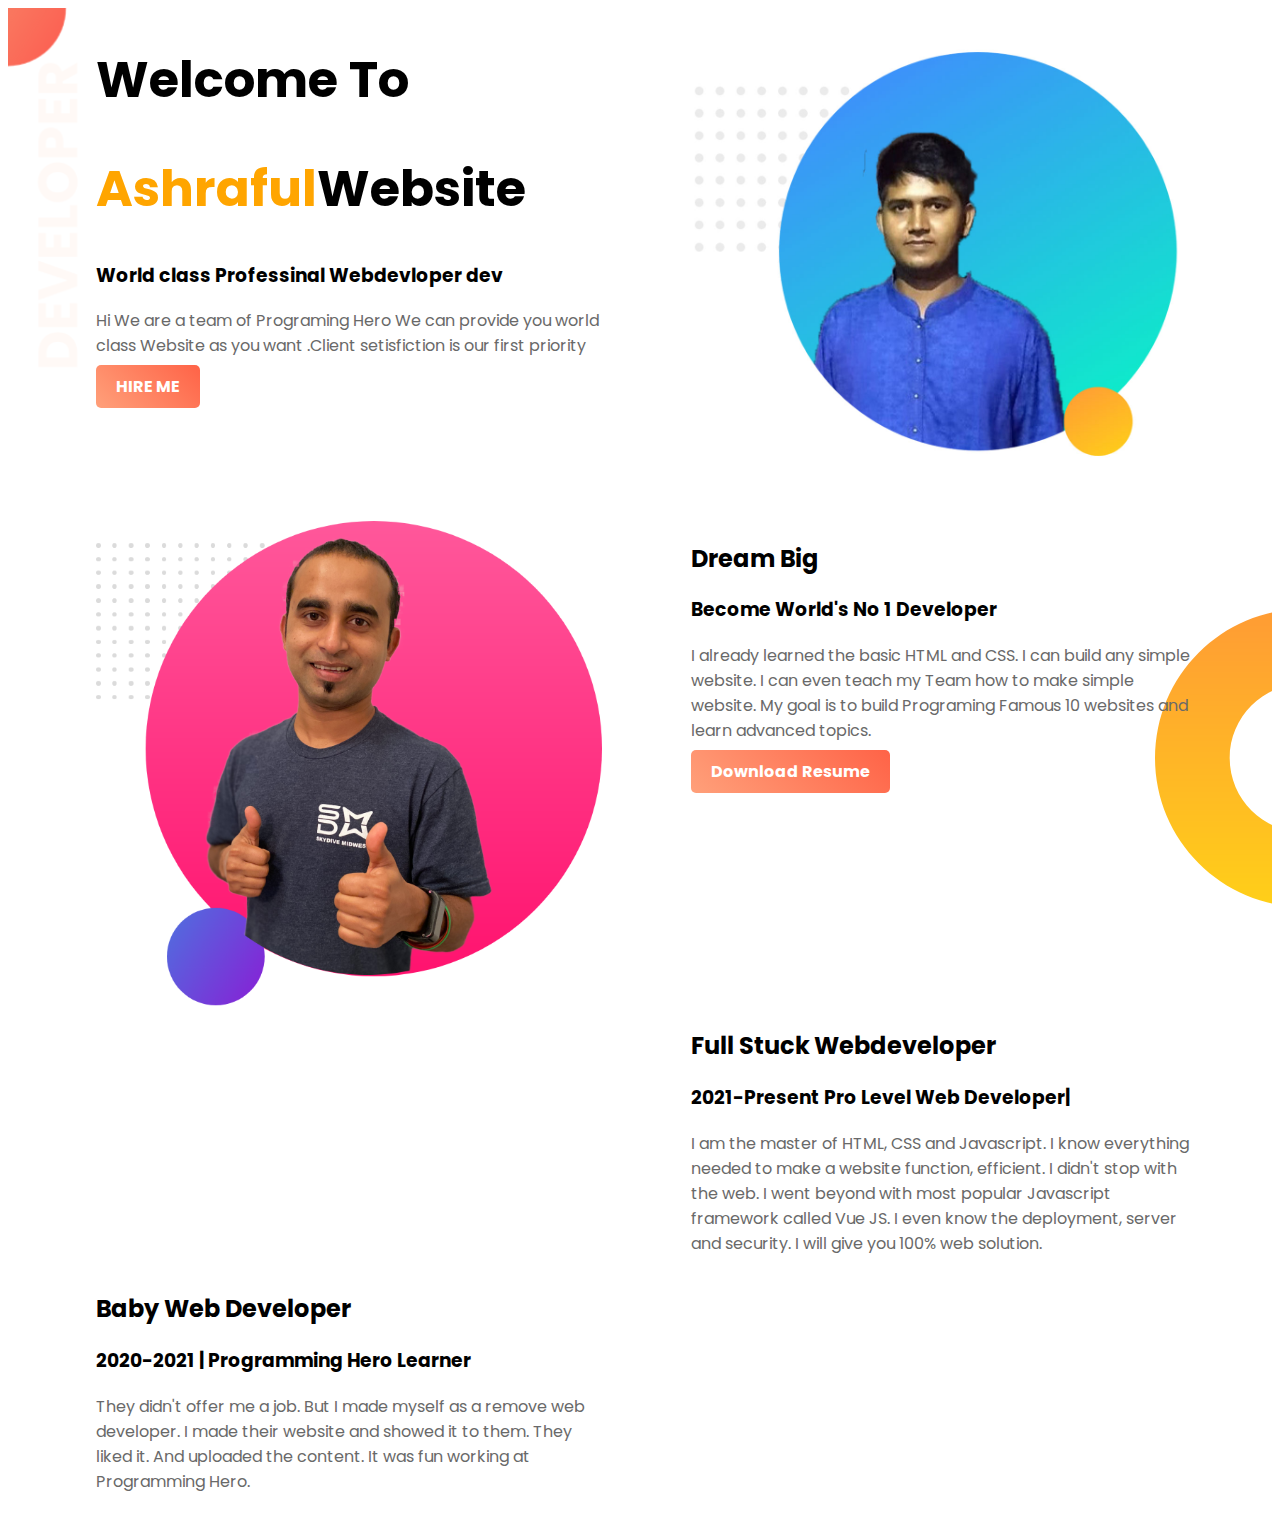
==== index.html @ f67cacfa "commit massage" ====
<!DOCTYPE html>
<html lang="en">
<head>
    <meta charset="UTF-8">
    <meta name="viewport" content="width=device-width, initial-scale=1.0">
    <title>Ashraful Islam Webdeveloper</title>
    <link rel="preconnect" href="https://fonts.gstatic.com">
<link href="https://fonts.googleapis.com/css2?family=Poppins:wght@200&display=swap" rel="stylesheet">
    <link rel="stylesheet" href="style.css">
</head>
<body>
<section class="top-banner">
    <div class="half-width">
    <h1>Welcome To</h1>
    <h1> <span class="orange-highlight">Ashraful</span>Website</h1>
    <h3>World class Professinal Webdevloper dev</h3>
    <p>Hi We are a team of Programing Hero We can provide you world class Website as you want .Client setisfiction is our first priority </p> 
    <a class="link-button"terget="_blank"href="https://www.fiverr.com/web_expert20?up_rollout=true">HIRE ME</a>
    </div>
    <div class="half-width">
        <img src="images/img1.jpg"alt="">
    </div>
      
</section>
<section class="dream-area">
    <div class="half-width">
        <img src="images/jhankar2.png" alt="">

    </div>
    <div class="half-width">
        <h2>Dream Big</h2>
        <h3>Become World's No 1 Developer</h3>
        <p>I already learned the basic HTML and CSS. I can build any simple website. I can even teach my Team how to make simple website. My goal is to build Programing Famous 10 websites and learn advanced topics.</p>
        <a class="link-button"target="_blank" href="https://twitter.com/webexpert201">Download Resume</a>

    </div>

</section>
<section class="experience-area">
    <div class="half-width">
        <h2>Full Stuck Webdeveloper</h2>
        <h3>2021-Present Pro Level Web Developer|</h3>
        <p>I am the master of HTML, CSS and Javascript. I know everything needed to make a website function, efficient. I didn't stop with the web. I went beyond with most popular Javascript framework called Vue JS. I even know the deployment, server and security. I will give you 100% web solution.</p>
    </div>
    <div class="half-width">
        <h2>Baby Web Developer</h2>
        <h3>2020-2021 | Programming Hero Learner</h3>
        <p>They didn't offer me a job. But I made myself as a remove web developer. I made their website and showed it to them. They liked it. And uploaded the content. It was fun working at Programming Hero.</p>
    </div>
    

</section>
    

</body>
</html>
---- style.css ----
body{
    font-family: 'Poppins', sans-serif;
}
h1{
    font-size: 50px;
}
.h2{
    font-size: 40px;
}
p{
    color: dimgray;
}
.orange-highlight{
color:orange;
}
.half-width{
    float: left;
    width:40%;
    
    margin-left: 5%;
    padding-left: 2%;
}
.half-width img{
    width:100%
}
.top-banner{
  
    background-image: url("images/top-banner.png");
    background-repeat: no-repeat;
}
section{
    height:500px;
    padding-bottom: 150;
}
.link-button{
    text-decoration: none;
    background-image:linear-gradient(45deg, lightsalmon, tomato);
    padding: 10px 20px;
    border-radius: 5px;
    color: white;
    font-weight: 700;
}
.dream-area{
    background-image: url("images/dream-bg.png");
    background-repeat: no-repeat;
    background-position: right;
}
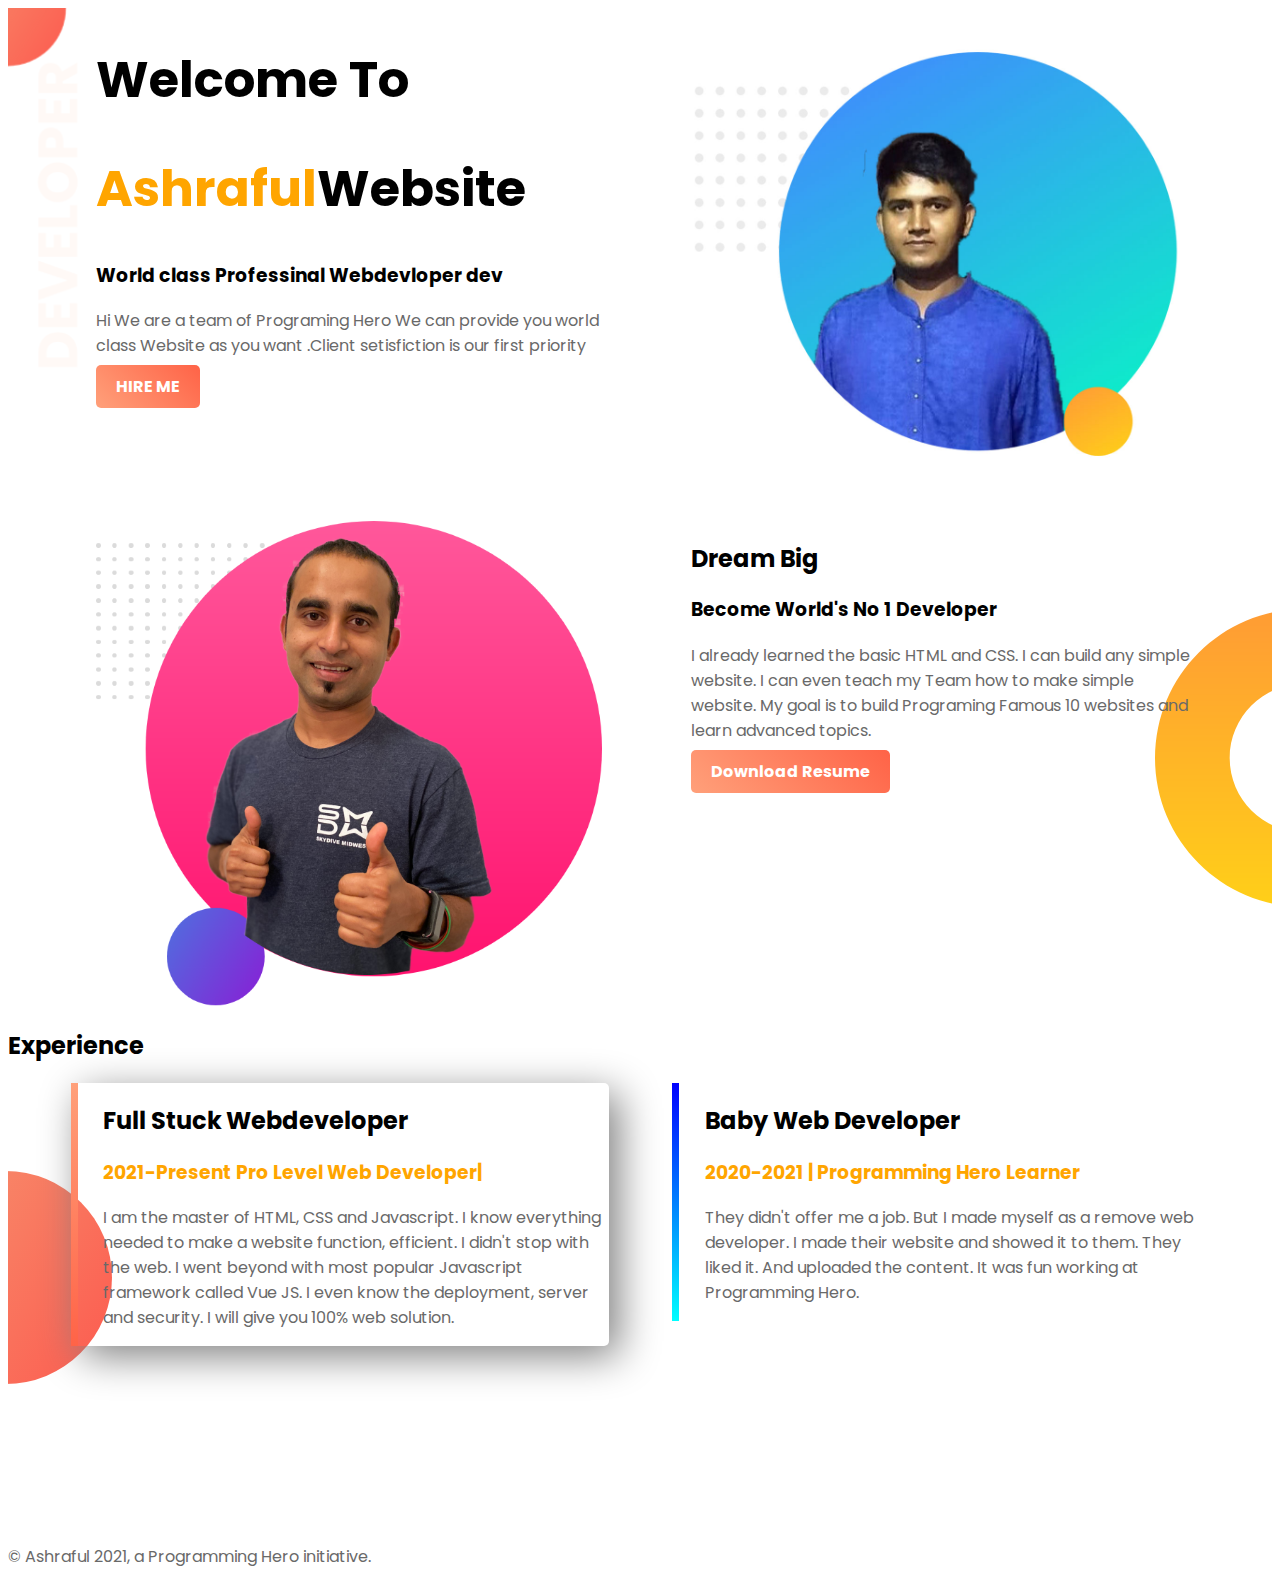
==== commit 0f9d2f15: "commit massage" ====
--- a/index.html
+++ b/index.html
@@ -37,20 +37,23 @@
 
 </section>
 <section class="experience-area">
-    <div class="half-width">
+    <h2>Experience</h2>
+    <div id="full-stuck" class="half-width single-experience">
         <h2>Full Stuck Webdeveloper</h2>
-        <h3>2021-Present Pro Level Web Developer|</h3>
+        <h3 class="orange-highlight">2021-Present Pro Level Web Developer|</h3>
         <p>I am the master of HTML, CSS and Javascript. I know everything needed to make a website function, efficient. I didn't stop with the web. I went beyond with most popular Javascript framework called Vue JS. I even know the deployment, server and security. I will give you 100% web solution.</p>
     </div>
-    <div class="half-width">
+    <div id="baby-web" class="half-width">
         <h2>Baby Web Developer</h2>
-        <h3>2020-2021 | Programming Hero Learner</h3>
+        <h3 class="orange-highlight">2020-2021 | Programming Hero Learner</h3>
         <p>They didn't offer me a job. But I made myself as a remove web developer. I made their website and showed it to them. They liked it. And uploaded the content. It was fun working at Programming Hero.</p>
     </div>
     
 
 </section>
     
-
+<footer>
+    <p>© Ashraful 2021, a Programming Hero initiative.</p>
+</footer>
 </body>
 </html>--- a/style.css
+++ b/style.css
@@ -45,3 +45,27 @@
     background-repeat: no-repeat;
     background-position: right;
 }
+.single-experience{
+    box-shadow: 10px 10px 40px gray;
+    border-radius: 5px;
+    height:80%
+    background-color:white;
+}
+.experience-area{
+    background-image: url("images/exp-bg.png");
+    background-repeat: no-repeat;
+    background-position: left;
+}
+#full-stuck{
+    border-left: 7px solid;
+    border-image: linear-gradient( 180deg, lightsalmon,tomato);
+    border-image-slice: 1;
+}
+#baby-web{
+    border-left: 7px solid;
+    border-image: linear-gradient( 180deg, blue,cyan);
+    border-image-slice: 1;
+footer p{
+        text-align: center;;
+        font-size:12px;
+    }